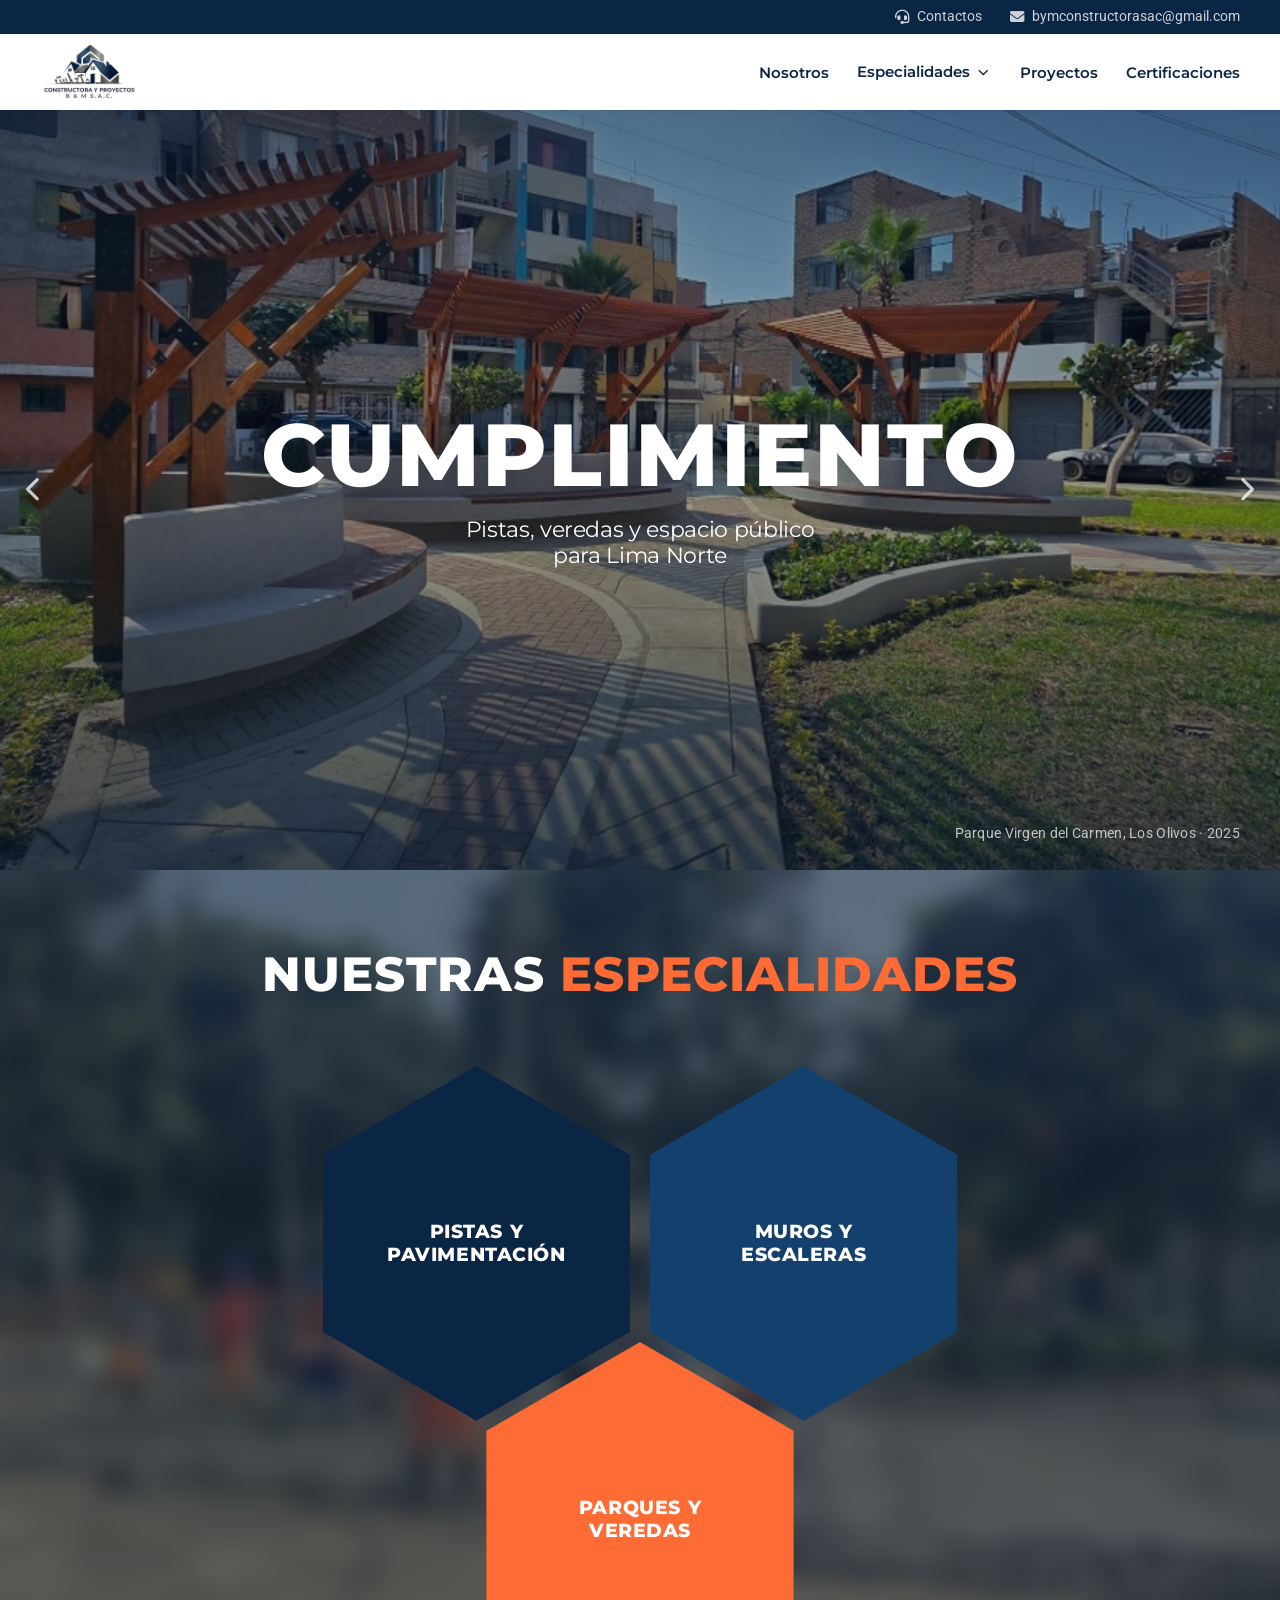
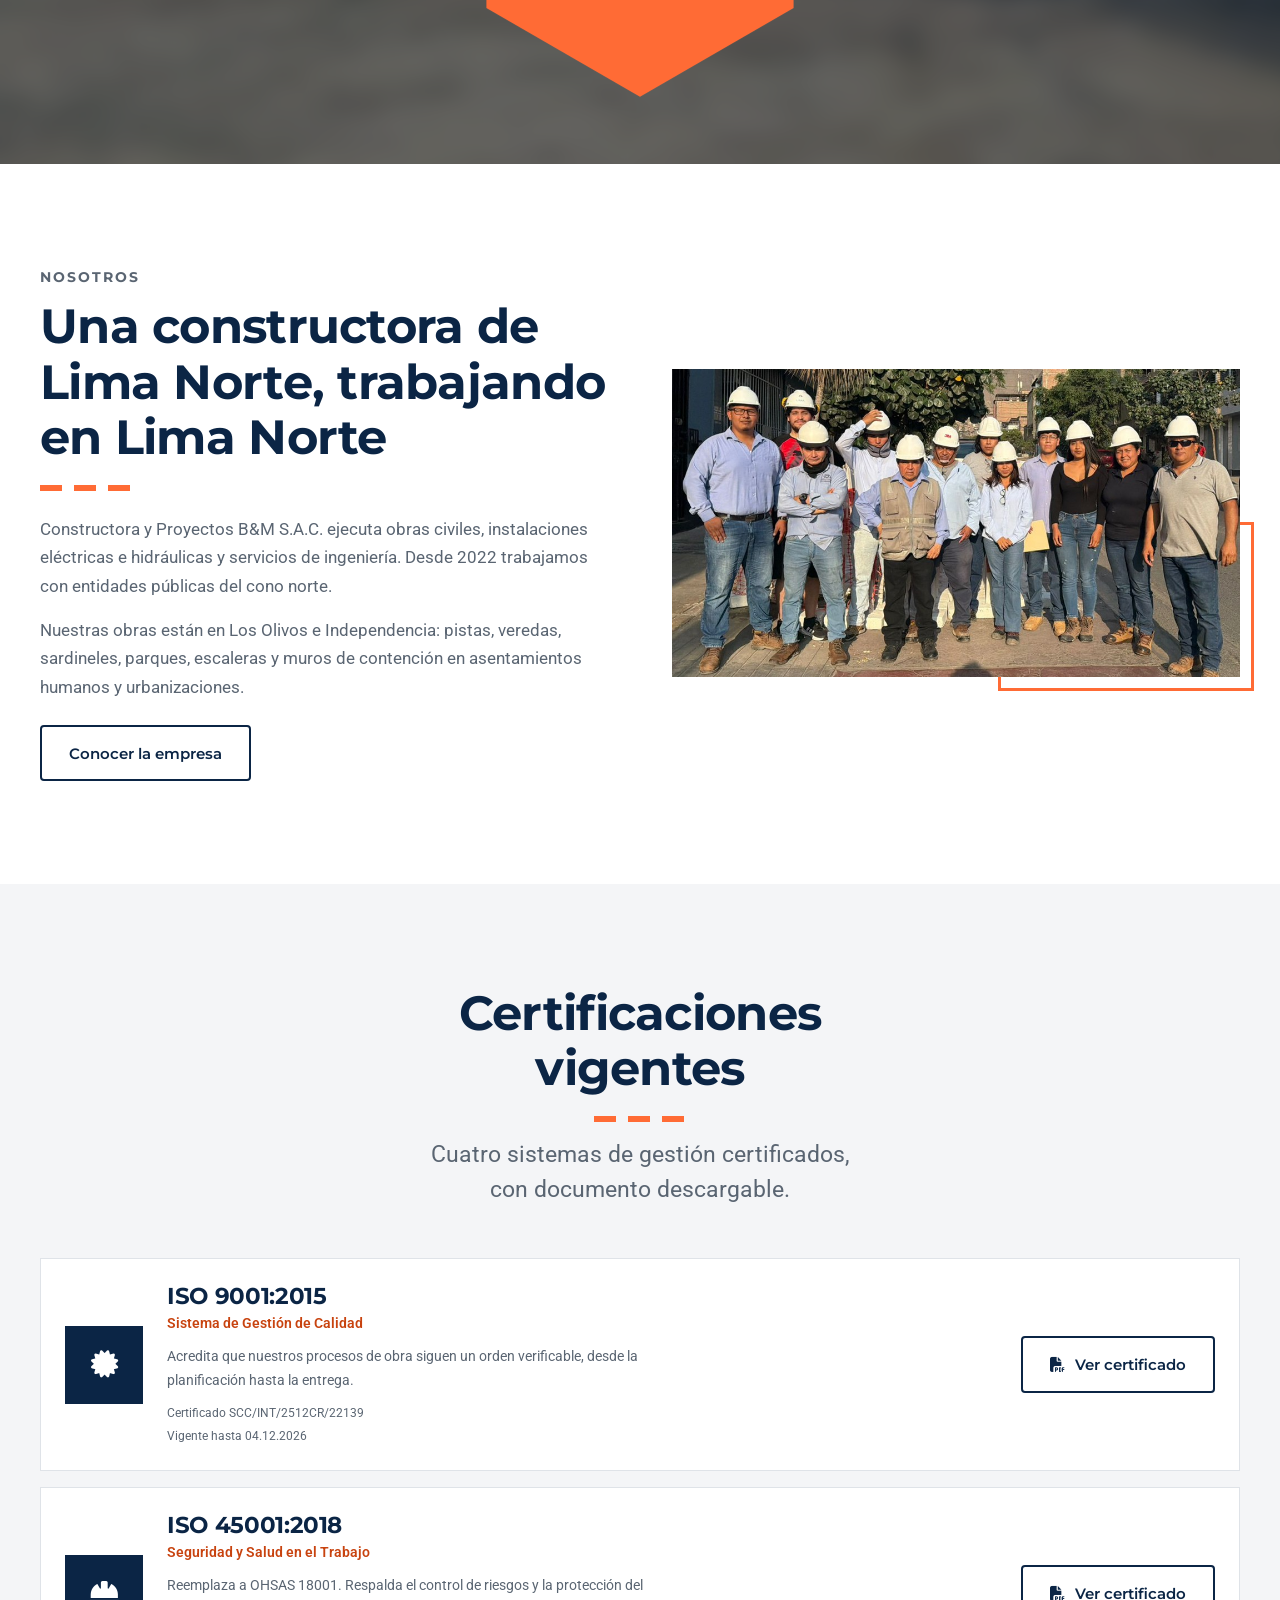
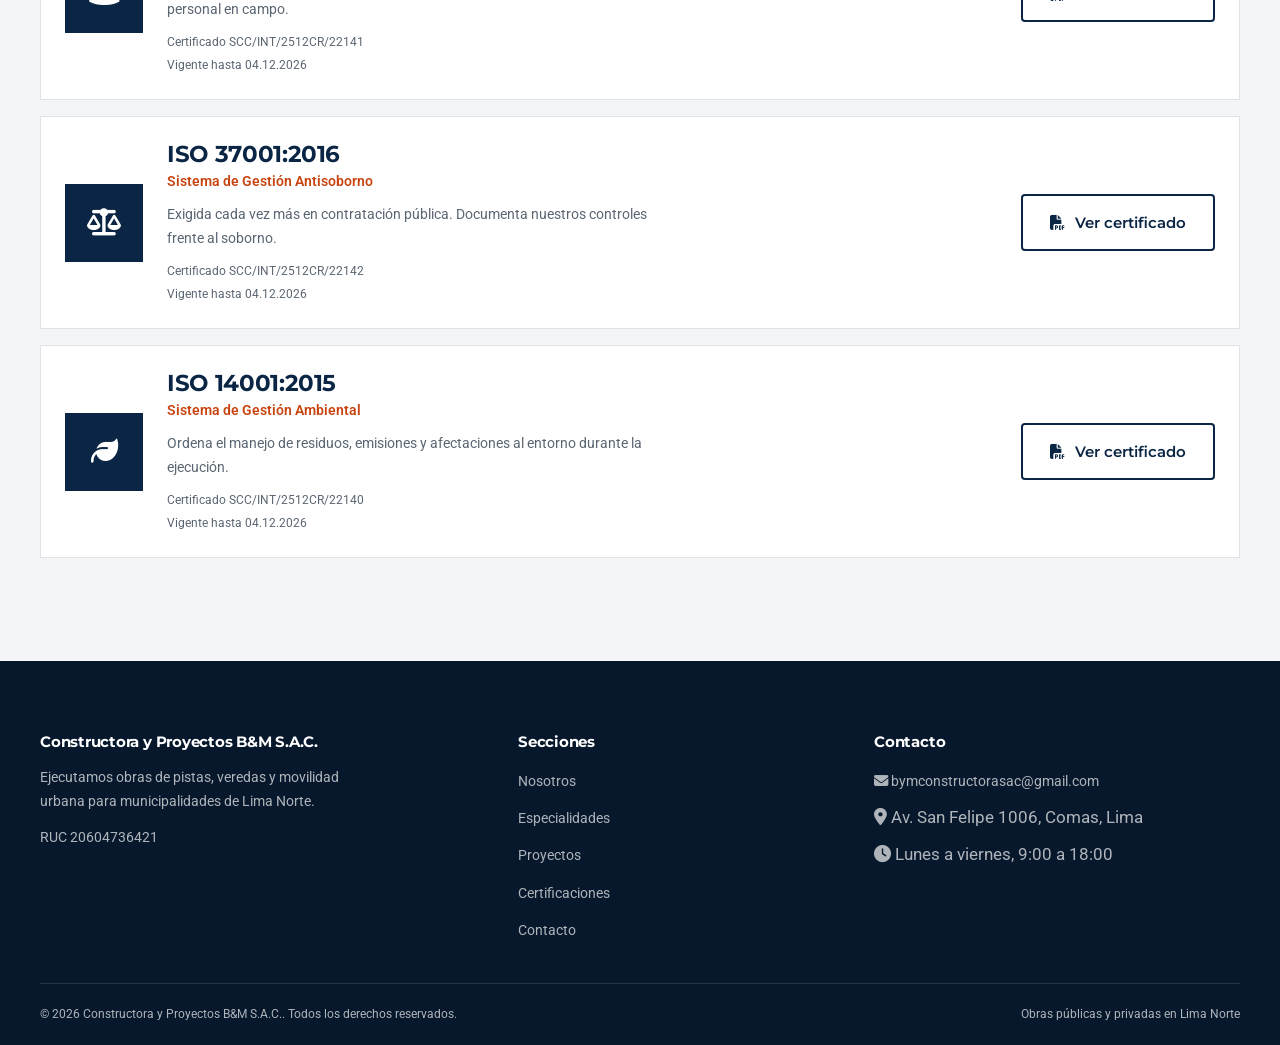
==== index.html @ 241281e0 "feat: sitio web B&M con obras reales y fotos actualizadas Avance de la web para presentacion: proyec" ====
<!DOCTYPE html>
<html lang="es">
<head>
<meta charset="UTF-8">
<meta name="viewport" content="width=device-width, initial-scale=1">
<meta name="description" content="Constructora y Proyectos B&amp;M S.A.C. — pistas, veredas y movilidad urbana para municipalidades de Lima Norte. Certificada ISO 9001, 45001, 37001 y 14001.">
<title>Constructora y Proyectos B&amp;M | Obras viales y urbanas en Lima Norte</title>

<link rel="icon" type="image/png" href="images/logo_Ing._Edwin.png">
<link rel="preconnect" href="https://fonts.googleapis.com">
<link rel="preconnect" href="https://fonts.gstatic.com" crossorigin>
<link href="https://fonts.googleapis.com/css2?family=Montserrat:wght@600;700;800&family=Roboto:wght@400;500;700&display=swap" rel="stylesheet">
<link rel="stylesheet" href="https://cdnjs.cloudflare.com/ajax/libs/font-awesome/6.5.2/css/all.min.css">
<link rel="stylesheet" href="css/styles.css">
</head>
<body>

<a class="skip-link" href="#main">Ir al contenido</a>
<header id="siteHeader"></header>

<main id="main" class="page">

  <!-- 1. PORTADA: la arma js/main.js desde CONFIG.hero -->
  <section class="hero" id="hero" aria-label="Presentación"></section>

  <!-- 2. ESPECIALIDADES: la arma js/main.js desde CONFIG.rubros.
       data-encabezado="h2" porque la página ya tiene su h1 en el hero. -->
  <section class="especialidades" id="especialidades" data-encabezado="h2" aria-label="Especialidades"></section>

  <!-- 3. NOSOTROS: dos franjas seguidas -->
  <section id="nosotros" aria-labelledby="nosotrosTitulo">

    <!-- 3a. Quiénes somos -->
    <div class="block">
      <div class="wrap split">
        <div class="split__text reveal">
          <p class="eyebrow">Nosotros</p>
          <h2 class="block__title" id="nosotrosTitulo">Una constructora de Lima Norte, trabajando en Lima Norte</h2>
          <div class="roadline"></div>
          <p style="margin-top:1.5rem">Constructora y Proyectos B&amp;M S.A.C. ejecuta obras civiles, instalaciones eléctricas e hidráulicas y servicios de ingeniería. Desde 2022 trabajamos con entidades públicas del cono norte.</p>
          <p>Nuestras obras están en Los Olivos e Independencia: pistas, veredas, sardineles, parques, escaleras y muros de contención en asentamientos humanos y urbanizaciones.</p>
          <a class="btn btn--outline" style="margin-top:1.5rem" href="nosotros.html">Conocer la empresa</a>
        </div>

        <div class="split__media reveal">
          <img src="images/equipo_1.jpg" alt="Equipo de Constructora B&amp;M en obra" loading="lazy">
        </div>
      </div>
    </div>

  </section>

  <!-- 4. CERTIFICACIONES -->
  <section class="block block--tint">
    <div class="wrap">
      <div class="block__head block__head--center reveal">
        <h2 class="block__title">Certificaciones vigentes</h2>
        <div class="roadline"></div>
        <p class="block__intro">Cuatro sistemas de gestión certificados, con documento descargable.</p>
      </div>
      <div class="cert-list" id="certList"></div>
    </div>
  </section>

</main>

<footer id="siteFooter"></footer>

<script src="js/config.js"></script>
<script src="js/components.js"></script>
<script src="js/main.js"></script>
<script src="js/proyectos.js"></script>
<script src="js/animations.js"></script>
</body>
</html>
---- css/styles.css ----
/* ============================================================
   CONSTRUCTORA Y PROYECTOS B&M S.A.C.
   Sistema de estilos — escrito para este sitio, sin frameworks.
   Orden: tokens · base · layout · header · hero · componentes ·
          páginas · footer · utilidades · responsive
   ============================================================ */

/* ---------- 1. TOKENS ---------- */
:root {
  /* Marca */
  --navy-900: #07182C;
  --navy:     #0B2545;
  --navy-600: #14406E;
  --navy-300: #6A85A6;

  --orange:      #FF6B35;   /* gráficos, barras, íconos */
  --orange-ink:  #C8430F;   /* texto y botones: contraste AA */
  --orange-soft: #FFF1EA;

  /* Neutros */
  --ink:       #1C2530;
  --ink-soft:  #5A6572;
  --line:      #DFE3E8;
  --concrete:  #F4F5F7;
  --white:     #FFFFFF;

  /* Tipografía */
  --font-display: 'Montserrat', system-ui, sans-serif;
  --font-body:    'Roboto', system-ui, sans-serif;

  --step--1: clamp(0.82rem, 0.79rem + 0.15vw, 0.9rem);
  --step-0:  clamp(1rem, 0.96rem + 0.2vw, 1.075rem);
  --step-1:  clamp(1.2rem, 1.1rem + 0.5vw, 1.45rem);
  --step-2:  clamp(1.5rem, 1.3rem + 1vw, 2rem);
  --step-3:  clamp(1.9rem, 1.5rem + 2vw, 3rem);
  --step-4:  clamp(2.4rem, 1.7rem + 3.4vw, 4.4rem);

  /* Espacio y forma */
  --gutter: clamp(1rem, 4vw, 2.5rem);
  --wrap: 1200px;
  --wrap-narrow: 760px;
  --radius: 4px;

  --shadow-sm: 0 1px 3px rgba(11, 37, 69, 0.08);
  --shadow:    0 6px 20px rgba(11, 37, 69, 0.10);
  --shadow-lg: 0 18px 44px rgba(11, 37, 69, 0.18);

  --ease: cubic-bezier(0.22, 0.61, 0.36, 1);
  --header-h: 110px;
}

/* ---------- 2. BASE ---------- */
*, *::before, *::after { box-sizing: border-box; }

* { margin: 0; padding: 0; }

html {
  scroll-behavior: smooth;
  scroll-padding-top: var(--header-h);
  -webkit-text-size-adjust: 100%;
}

body {
  font-family: var(--font-body);
  font-size: var(--step-0);
  line-height: 1.65;
  color: var(--ink);
  background: var(--white);
  overflow-x: hidden;
}

img { max-width: 100%; display: block; height: auto; }

a { color: var(--navy-600); text-decoration: none; }
a:hover { color: var(--orange-ink); }

ul { list-style: none; }

h1, h2, h3, h4 {
  font-family: var(--font-display);
  line-height: 1.15;
  color: var(--navy);
  font-weight: 700;
  letter-spacing: -0.015em;
}

:focus-visible {
  outline: 3px solid var(--orange);
  outline-offset: 2px;
}

.skip-link {
  position: absolute;
  left: -9999px;
  top: 0;
  background: var(--navy);
  color: var(--white);
  padding: 12px 20px;
  z-index: 999;
}
.skip-link:focus { left: 0; color: var(--white); }

/* ---------- 3. LAYOUT ---------- */
.wrap {
  width: min(100% - var(--gutter) * 2, var(--wrap));
  margin-inline: auto;
}

.block { padding-block: clamp(3.5rem, 8vw, 7rem); }
.block--tint { background: var(--concrete); }
.block--navy { background: var(--navy); color: rgba(255,255,255,0.86); }
.block--navy h2, .block--navy h3 { color: var(--white); }

/* Encabezado de bloque: título + regla de señalización vial */
.block__head { margin-bottom: clamp(2rem, 4vw, 3.25rem); max-width: 46ch; }
.block__head--center { margin-inline: auto; text-align: center; }

.block__title { font-size: var(--step-3); }

.block__intro {
  margin-top: 0.9rem;
  color: var(--ink-soft);
  font-size: var(--step-1);
  line-height: 1.5;
}
.block--navy .block__intro { color: rgba(255,255,255,0.75); }

.eyebrow {
  font-family: var(--font-display);
  font-weight: 700;
  font-size: var(--step--1);
  letter-spacing: 0.14em;
  text-transform: uppercase;
  color: var(--orange-ink);
  margin-bottom: 0.6rem;
}
.block--navy .eyebrow { color: var(--orange); }

/* Motivo propio del sitio: línea discontinua tipo eje de calzada */
.roadline {
  height: 6px;
  width: 92px;
  margin-top: 1.25rem;
  background: repeating-linear-gradient(
    to right,
    var(--orange) 0 22px,
    transparent 22px 34px
  );
}
.block__head--center .roadline { margin-inline: auto; }

/* ---------- 4. HEADER ---------- */
.site-header {
  position: fixed;
  inset: 0 0 auto 0;
  z-index: 100;
  background: var(--white);
  box-shadow: var(--shadow-sm);
  transition: box-shadow 0.3s var(--ease);
}

/* Barra utilitaria: acciones, no navegación */
.utilbar { background: var(--navy); color: rgba(255,255,255,0.8); }

.utilbar__inner {
  display: flex;
  justify-content: flex-end;
  gap: 1.75rem;
  align-items: center;
  height: 34px;
  font-size: var(--step--1);
}
.utilbar a { color: rgba(255,255,255,0.8); display: inline-flex; gap: 0.5rem; align-items: center; }
.utilbar a:hover { color: var(--orange); }

.navbar__inner {
  display: flex;
  align-items: center;
  justify-content: space-between;
  gap: 1.5rem;
  height: 76px;
  transition: height 0.3s var(--ease);
}

.brand { display: flex; align-items: center; }
.brand__img { height: 56px; width: auto; transition: height 0.3s var(--ease); }

.nav__list { display: flex; gap: clamp(1rem, 2.2vw, 2.25rem); align-items: center; }
.nav__item { position: relative; }

.nav__link {
  font-family: var(--font-display);
  font-weight: 600;
  font-size: 0.94rem;
  color: var(--navy);
  padding: 0.5rem 0;
  position: relative;
}
.nav__link::after {
  content: '';
  position: absolute;
  left: 0; right: 0; bottom: -2px;
  height: 3px;
  background: var(--orange);
  transform: scaleX(0);
  transform-origin: left;
  transition: transform 0.25s var(--ease);
}
.nav__link:hover::after,
.nav__link[aria-current="page"]::after { transform: scaleX(1); }
.nav__link[aria-current="page"] { color: var(--orange-ink); }

/* Especialidades: enlace + flecha que abre el desplegable */
.nav__item--sub { display: flex; align-items: center; gap: 0.25rem; }

.nav__subtoggle {
  background: none;
  border: 0;
  cursor: pointer;
  padding: 0.5rem 0.2rem;
  color: var(--navy);
  font-size: 0.68rem;
  line-height: 1;
}
.nav__subtoggle i { transition: transform 0.25s var(--ease); display: block; }
.nav__item--sub.is-open .nav__subtoggle i { transform: rotate(180deg); }
.nav__item--sub.is-open .nav__link { color: var(--orange-ink); }
.nav__item--sub.is-open .nav__link::after { transform: scaleX(1); }

.submenu {
  position: absolute;
  top: calc(100% + 6px);
  left: 0;
  min-width: 260px;
  background: var(--white);
  border-top: 3px solid var(--orange);
  box-shadow: var(--shadow-lg);
  padding: 0.4rem 0;
  opacity: 0;
  transform: translateY(-8px);
  transition: opacity 0.2s var(--ease), transform 0.2s var(--ease);
  z-index: 10;
}
.submenu.is-open { opacity: 1; transform: translateY(0); }

.submenu__link {
  display: block;
  padding: 0.8rem 1.25rem;
  font-family: var(--font-display);
  font-weight: 600;
  font-size: 0.9rem;
  color: var(--navy);
  border-left: 3px solid transparent;
  transition: background 0.2s var(--ease), border-color 0.2s var(--ease), color 0.2s var(--ease);
}
.submenu__link:hover {
  background: var(--concrete);
  border-left-color: var(--orange);
  color: var(--orange-ink);
}
.submenu__link.is-current {
  color: var(--orange-ink);
  border-left-color: var(--orange);
  background: var(--orange-soft);
}

.nav__toggle {
  display: none;
  background: none;
  border: 0;
  width: 44px; height: 44px;
  cursor: pointer;
  position: relative;
}
.nav__toggle span {
  display: block;
  height: 2px;
  width: 26px;
  margin: 5px auto;
  background: var(--navy);
  transition: transform 0.3s var(--ease), opacity 0.2s;
}
.nav__toggle[aria-expanded="true"] span:nth-child(1) { transform: translateY(7px) rotate(45deg); }
.nav__toggle[aria-expanded="true"] span:nth-child(2) { opacity: 0; }
.nav__toggle[aria-expanded="true"] span:nth-child(3) { transform: translateY(-7px) rotate(-45deg); }

/* Estado compacto al bajar */
.site-header.is-stuck { box-shadow: var(--shadow); }
.site-header.is-stuck .navbar__inner { height: 58px; }
.site-header.is-stuck .brand__img { height: 40px; }
.site-header.is-stuck .utilbar { display: none; }

.page { padding-top: var(--header-h); }

/* ---------- 5. HERO (portada) ---------- */
.hero {
  position: relative;
  height: min(88vh, 760px);
  min-height: 460px;
  overflow: hidden;
  background: var(--navy-900);
}

.hero__slide {
  position: absolute;
  inset: 0;
  opacity: 0;
  transition: opacity 1.1s var(--ease);
  background-size: cover;
  background-position: center;
}
.hero__slide.is-active { opacity: 1; }

.hero__slide::after {
  content: '';
  position: absolute;
  inset: 0;
  background: linear-gradient(180deg, rgba(7,24,44,0.55) 0%, rgba(7,24,44,0.30) 45%, rgba(7,24,44,0.75) 100%);
}

.hero__content {
  position: relative;
  z-index: 2;
  height: 100%;
  display: flex;
  flex-direction: column;
  align-items: center;
  justify-content: center;
  text-align: center;
  color: var(--white);
}

.hero__word {
  font-family: var(--font-display);
  font-weight: 800;
  letter-spacing: 0.02em;
  line-height: 1;
  color: var(--white);
  text-shadow: 0 2px 24px rgba(7,24,44,0.45);
  transition: opacity 0.22s var(--ease);
}
.hero__word.is-changing { opacity: 0; }

.hero__title {
  color: var(--white);
  font-weight: 600;
  max-width: 24ch;
  text-shadow: 0 2px 18px rgba(7,24,44,0.45);
}
.hero__title-short { display: none; }

.hero__caption {
  position: absolute;
  z-index: 2;
  right: var(--gutter);
  bottom: 1.5rem;
  font-size: var(--step--1);
  color: rgba(255,255,255,0.72);
  letter-spacing: 0.02em;
  transition: opacity 0.22s var(--ease);
}
.hero__caption.is-changing { opacity: 0; }

.hero__arrow {
  position: absolute;
  z-index: 3;
  top: 50%;
  transform: translateY(-50%);
  width: 52px; height: 52px;
  display: grid; place-items: center;
  background: transparent;
  border: 0;
  color: rgba(255,255,255,0.75);
  font-size: 1.6rem;
  cursor: pointer;
  transition: color 0.2s var(--ease), transform 0.2s var(--ease);
}
.hero__arrow:hover { color: var(--white); }
.hero__arrow--prev { left: 0.5rem; }
.hero__arrow--next { right: 0.5rem; }
.hero__arrow--prev:hover { transform: translateY(-50%) translateX(-3px); }
.hero__arrow--next:hover { transform: translateY(-50%) translateX(3px); }

/* ---------- Variantes de jerarquía (para elegir una) ---------- */

/* v1 — palabra dominante, h1 discreto */
.hero--v1 .hero__word  { font-size: clamp(2.6rem, 8vw, 5.5rem); }
.hero--v1 .hero__title { font-size: clamp(1.05rem, 1.8vw, 1.4rem); font-weight: 400; margin-top: 1.1rem; }

/* v2 — pesos parejos, palabra en naranja */
.hero--v2 .hero__word  { font-size: clamp(2rem, 4.5vw, 3rem); color: var(--orange); }
.hero--v2 .hero__title { font-size: clamp(1.5rem, 3.2vw, 2rem); font-weight: 700; margin-top: 0.9rem; }

/* v3 — h1 arriba como título, palabra debajo como sello */
.hero--v3 .hero__content { flex-direction: column; }
.hero--v3 .hero__title {
  order: 1;
  font-size: clamp(1.9rem, 4.5vw, 3.2rem);
  font-weight: 700;
  max-width: 18ch;
}
.hero--v3 .hero__word {
  order: 2;
  margin-top: 1.5rem;
  font-size: clamp(0.85rem, 1.4vw, 1.05rem);
  letter-spacing: 0.28em;
  color: var(--orange);
  border-top: 2px solid var(--orange);
  padding-top: 0.75rem;
}

/* ---------- 6. BANNER DE PÁGINA INTERIOR ---------- */
.banner {
  position: relative;
  min-height: 300px;
  display: grid;
  place-items: center;
  text-align: center;
  background: var(--navy) center/cover no-repeat;
  overflow: hidden;
}
.banner::after {
  content: '';
  position: absolute;
  inset: 0;
  background: linear-gradient(180deg, rgba(7,24,44,0.78), rgba(7,24,44,0.62));
}
.banner__inner { position: relative; z-index: 2; padding: 4.5rem 1rem 3.5rem; }
.banner__title { color: var(--white); font-size: var(--step-3); }
.banner__sub { color: rgba(255,255,255,0.78); margin-top: 0.6rem; }

.banner__arrow {
  display: block;
  margin: 1.75rem auto 0;
  width: 1px;
  height: 44px;
  background: rgba(255,255,255,0.55);
  position: relative;
  animation: dropArrow 2.4s infinite;
}
.banner__arrow::after {
  content: '';
  position: absolute;
  bottom: 0; left: -4px;
  width: 9px; height: 9px;
  border-right: 1px solid rgba(255,255,255,0.55);
  border-bottom: 1px solid rgba(255,255,255,0.55);
  transform: rotate(45deg);
}
@keyframes dropArrow {
  0%, 100% { transform: translateY(0); opacity: 0.55; }
  50%      { transform: translateY(8px); opacity: 1; }
}

/* Migas de pan */
.crumbs { font-size: var(--step--1); color: var(--ink-soft); padding-block: 1.1rem; border-bottom: 1px solid var(--line); }
.crumbs a { color: var(--ink-soft); }
.crumbs a:hover { color: var(--orange-ink); }

/* ---------- 7. BOTONES ---------- */
.btn {
  display: inline-flex;
  align-items: center;
  gap: 0.6rem;
  font-family: var(--font-display);
  font-weight: 600;
  font-size: 0.95rem;
  padding: 0.85rem 1.7rem;
  border: 2px solid transparent;
  border-radius: var(--radius);
  cursor: pointer;
  transition: background 0.25s var(--ease), color 0.25s var(--ease), border-color 0.25s var(--ease), transform 0.2s var(--ease);
}
.btn:hover { transform: translateY(-2px); }

.btn--primary { background: var(--orange-ink); color: var(--white); }
.btn--primary:hover { background: #a93709; color: var(--white); }

.btn--ghost { background: transparent; color: var(--white); border-color: rgba(255,255,255,0.65); }
.btn--ghost:hover { background: rgba(255,255,255,0.12); color: var(--white); border-color: var(--white); }

.btn--outline { background: transparent; color: var(--navy); border-color: var(--navy); }
.btn--outline:hover { background: var(--navy); color: var(--white); }

/* ---------- 8. INDICADORES ---------- */
.stats {
  background: var(--navy);
  color: var(--white);
  border-bottom: 5px solid var(--orange);
}
.stats__grid {
  display: grid;
  grid-template-columns: repeat(auto-fit, minmax(170px, 1fr));
  gap: 1px;
  background: rgba(255,255,255,0.12);
}
.stat { background: var(--navy); padding: 2.2rem 1.5rem; }
.stat__value {
  font-family: var(--font-display);
  font-weight: 800;
  font-size: clamp(2.2rem, 4vw, 3.2rem);
  line-height: 1;
  color: var(--white);
}
.stat__label {
  margin-top: 0.5rem;
  font-size: var(--step--1);
  color: rgba(255,255,255,0.7);
}

/* ---------- 9. TARJETAS DE SERVICIO ---------- */
.cards {
  display: grid;
  grid-template-columns: repeat(auto-fit, minmax(255px, 1fr));
  gap: 1.5rem;
}

.card-service {
  background: var(--white);
  border: 1px solid var(--line);
  border-top: 4px solid var(--orange);
  padding: 2rem 1.75rem;
  transition: box-shadow 0.3s var(--ease), transform 0.3s var(--ease);
}
.card-service:hover { box-shadow: var(--shadow); transform: translateY(-4px); }
.card-service__icon { font-size: 1.7rem; color: var(--orange-ink); margin-bottom: 1rem; }
.card-service__title { font-size: var(--step-1); }
.card-service__text { margin-top: 0.7rem; color: var(--ink-soft); }
.card-service__list { margin-top: 1.1rem; display: grid; gap: 0.5rem; }
.card-service__list li {
  position: relative;
  padding-left: 1.3rem;
  font-size: var(--step--1);
  color: var(--ink-soft);
}
.card-service__list li::before {
  content: '';
  position: absolute;
  left: 0; top: 0.55em;
  width: 8px; height: 2px;
  background: var(--orange);
}

/* ---------- PORTADA DE ESPECIALIDADES ---------- */
.especialidades {
  --hex-w: clamp(210px, 24vw, 320px);
  --hex-h: calc(var(--hex-w) / 0.866);     /* hexágono regular, punta arriba */
  --hex-gap: 10px;

  position: relative;
  overflow: hidden;
  min-height: min(92vh, 820px);
  display: grid;
  place-items: center;
  padding-block: clamp(3rem, 6vw, 5rem);
  background: var(--navy-900);
}

/* Fondo: foto desenfocada con velo azul */
.especialidades__bg {
  position: absolute;
  inset: 0;
  background-size: cover;
  background-position: center;
  filter: blur(10px);
  transform: scale(1.12);               /* esconde los bordes borrosos */
}
.especialidades::after {
  content: '';
  position: absolute;
  inset: 0;
  background: rgba(7, 24, 44, 0.55);
}

.especialidades__inner {
  position: relative;
  z-index: 2;
  display: flex;
  flex-direction: column;
  align-items: center;
}

.especialidades__title {
  color: var(--white);
  font-size: var(--step-3);
  font-weight: 800;
  text-transform: uppercase;
  letter-spacing: 0.02em;
  text-align: center;
  margin-bottom: clamp(2.5rem, 5vw, 4rem);
}
.especialidades__title span { color: var(--orange); }

/* ---------- Panal ----------
   Cada hexágono se monta medio ancho sobre el anterior, y el del medio
   baja 3/4 de su altura. Así encajan lado con lado, como adoquines.     */
.hexes {
  display: flex;
  align-items: flex-start;
  padding-bottom: calc(var(--hex-h) * 0.75);
}

.hex {
  position: relative;
  display: block;
  width: var(--hex-w);
  height: var(--hex-h);
  perspective: 1200px;
  flex: none;
}
.hex + .hex { margin-left: calc(var(--hex-w) * -0.5 + var(--hex-gap)); }
.hex:nth-child(even) { transform: translateY(calc(var(--hex-h) * 0.75 + var(--hex-gap))); }

.hex__inner {
  position: absolute;
  inset: 0;
  transform-style: preserve-3d;
  transition: transform 0.7s var(--ease);
}

.hex__face {
  position: absolute;
  inset: 0;
  display: grid;
  place-content: center;
  justify-items: center;
  gap: 0.9rem;
  padding: 0 14%;
  text-align: center;
  backface-visibility: hidden;
  -webkit-backface-visibility: hidden;
  clip-path: polygon(50% 0, 100% 25%, 100% 75%, 50% 100%, 0 75%, 0 25%);
}

.hex__name {
  font-family: var(--font-display);
  font-weight: 800;
  font-size: clamp(1.05rem, 1.5vw, 1.25rem);
  line-height: 1.2;
  color: var(--white);
  text-transform: uppercase;
  letter-spacing: 0.03em;
}

/* Anverso: colores de la marca */
.hex--navy   .hex__face--front { background: var(--navy); }
.hex--orange .hex__face--front { background: var(--orange); }
.hex--steel  .hex__face--front { background: var(--navy-600); }

/* Reverso: foto con velo para que el nombre se lea */
.hex__face--back {
  transform: rotateY(180deg);
  background-size: cover;
  background-position: center;
}
.hex__face--back::before {
  content: '';
  position: absolute;
  inset: 0;
  background: linear-gradient(180deg, rgba(7,24,44,0.25), rgba(7,24,44,0.72));
}
.hex__face--back > * { position: relative; }

.hex__go {
  width: 44px; height: 44px;
  display: grid;
  place-items: center;
  border-radius: 50%;
  background: var(--orange);
  color: var(--white);
  font-size: 1rem;
  transition: transform 0.25s var(--ease);
}
.hex:hover .hex__go { transform: translateX(4px); }

/* Giro: solo en equipos con mouse y pantalla ancha */
@media (hover: hover) and (min-width: 821px) {
  .hex:hover .hex__inner,
  .hex:focus-visible .hex__inner { transform: rotateY(180deg); }
}

.hex:focus-visible { outline: none; }
.hex:focus-visible .hex__face { outline: 3px solid var(--orange); outline-offset: -3px; }

/* Táctil o pantalla angosta: se muestra directo el reverso, sin giro */
@media (hover: none), (max-width: 820px) {
  .hex__face--front { display: none; }
  .hex__face--back { transform: none; }
}

/* Celular: columna, sin panal */
@media (max-width: 820px) {
  .especialidades { --hex-w: min(72vw, 300px); min-height: 0; }
  .hexes { flex-direction: column; align-items: center; gap: 1rem; padding-bottom: 0; }
  .hex + .hex { margin-left: 0; }
  .hex:nth-child(even) { transform: none; }
}

/* Movimiento reducido: sin giro animado */
@media (prefers-reduced-motion: reduce) {
  .hex__inner { transition: none; }
}

/* ---------- 10. SOBRE NOSOTROS ---------- */
.split {
  display: grid;
  grid-template-columns: 1fr 1fr;
  gap: clamp(2rem, 5vw, 4.5rem);
  align-items: center;
}
.split__media { position: relative; }
.split__media img { width: 100%; object-fit: cover; }
.split__media::before {
  content: '';
  position: absolute;
  inset: auto -14px -14px auto;
  width: 45%;
  height: 55%;
  border: 3px solid var(--orange);
  z-index: -1;
}
.split__text p + p { margin-top: 1rem; }
.split__text p { color: var(--ink-soft); }

/* ---------- 11. PROYECTOS ---------- */
.projects-layout {
  display: grid;
  grid-template-columns: 250px 1fr;
  gap: clamp(1.5rem, 3vw, 3rem);
  align-items: start;
}

.sidenav { position: sticky; top: calc(var(--header-h) + 1rem); }
.sidenav__title {
  font-family: var(--font-display);
  font-size: var(--step--1);
  color: var(--ink-soft);
  margin-bottom: 0.9rem;
}
.sidenav__btn {
  display: flex;
  align-items: center;
  gap: 0.85rem;
  width: 100%;
  text-align: left;
  background: var(--navy);
  color: rgba(255,255,255,0.85);
  border: 0;
  border-left: 4px solid transparent;
  padding: 1rem 1.1rem;
  font-family: var(--font-display);
  font-weight: 600;
  font-size: 0.9rem;
  cursor: pointer;
  transition: background 0.25s var(--ease), border-color 0.25s var(--ease);
}
.sidenav__btn + .sidenav__btn { border-top: 1px solid rgba(255,255,255,0.08); }
.sidenav__btn:hover { background: var(--navy-600); }
.sidenav__btn.is-active { background: var(--orange); color: var(--white); border-left-color: var(--orange-ink); }
.sidenav__btn i { width: 18px; text-align: center; }
.sidenav__count { margin-left: auto; font-size: 0.78rem; opacity: 0.75; }

.projects-grid {
  display: grid;
  grid-template-columns: repeat(auto-fill, minmax(280px, 1fr));
  gap: 1.5rem;
}

.card-project {
  background: var(--white);
  border: 1px solid var(--line);
  display: flex;
  flex-direction: column;
  overflow: hidden;
  transition: box-shadow 0.3s var(--ease), transform 0.3s var(--ease);
}
.card-project:hover { box-shadow: var(--shadow); transform: translateY(-4px); }

.card-project__media {
  position: relative;
  aspect-ratio: 4 / 3;
  background: var(--navy);
  overflow: hidden;
}
.card-project__media img {
  width: 100%; height: 100%;
  object-fit: cover;
  transition: transform 0.6s var(--ease);
}
.card-project--clickable .card-project__media { cursor: pointer; }
.card-project--clickable:hover .card-project__media img { transform: scale(1.06); }

/* Marcador de obra sin fotografía disponible */
.card-project__placeholder {
  position: absolute;
  inset: 0;
  display: grid;
  place-content: center;
  justify-items: center;
  gap: 0.6rem;
  color: rgba(255,255,255,0.6);
  background:
    repeating-linear-gradient(135deg, rgba(255,255,255,0.05) 0 12px, transparent 12px 24px),
    var(--navy);
  font-size: var(--step--1);
  text-align: center;
  padding: 1rem;
}
.card-project__placeholder i { font-size: 1.6rem; color: var(--orange); }

.card-project__badge {
  position: absolute;
  top: 0; left: 0;
  background: var(--orange);
  color: var(--white);
  font-family: var(--font-display);
  font-weight: 700;
  font-size: 0.72rem;
  letter-spacing: 0.04em;
  padding: 0.4rem 0.8rem;
  z-index: 2;
}
.card-project__badge--ejecucion { background: var(--navy-600); }

.card-project__year {
  position: absolute;
  top: 0; right: 0;
  background: rgba(7,24,44,0.88);
  color: var(--white);
  font-family: var(--font-display);
  font-weight: 700;
  font-size: 0.8rem;
  padding: 0.4rem 0.75rem;
  z-index: 2;
}

.card-project__body { padding: 1.35rem; display: flex; flex-direction: column; flex: 1; }
.card-project__title { font-size: 1.03rem; line-height: 1.3; }
.card-project__meta {
  margin-top: 0.85rem;
  display: grid;
  gap: 0.3rem;
  font-size: var(--step--1);
  color: var(--ink-soft);
}
.card-project__meta dt { font-weight: 500; color: var(--navy); display: inline; }
.card-project__meta dd { display: inline; }
.card-project__meta div { display: flex; gap: 0.4rem; }
.card-project__desc { margin-top: 0.9rem; font-size: var(--step--1); color: var(--ink-soft); }
.card-project__foot {
  margin-top: auto;
  padding-top: 1.1rem;
  display: flex;
  align-items: center;
  justify-content: space-between;
  gap: 0.75rem;
}
.tag {
  display: inline-block;
  background: var(--orange-soft);
  color: var(--orange-ink);
  font-size: 0.72rem;
  font-weight: 600;
  padding: 0.3rem 0.7rem;
}
.card-project__link {
  font-family: var(--font-display);
  font-weight: 600;
  font-size: 0.82rem;
  background: none;
  border: 0;
  color: var(--orange-ink);
  cursor: pointer;
}

.empty-state {
  grid-column: 1 / -1;
  border: 1px dashed var(--line);
  padding: 3rem 1.5rem;
  text-align: center;
  color: var(--ink-soft);
}

/* ---------- 12. MAPA DE COBERTURA ---------- */
.coverage { display: grid; grid-template-columns: 1.05fr 0.95fr; gap: clamp(2rem, 5vw, 4rem); align-items: center; }

.map { width: 100%; height: auto; }
.map__zone {
  fill: rgba(255,255,255,0.08);
  stroke: rgba(255,255,255,0.35);
  stroke-width: 1.5;
  transition: fill 0.25s var(--ease), stroke 0.25s var(--ease);
}
.map__zone--sede { fill: rgba(255,255,255,0.16); }
.map__zone--activo { fill: var(--orange); stroke: var(--orange); }
.map__group { cursor: pointer; }
.map__group:hover .map__zone { fill: rgba(255,107,53,0.65); stroke: var(--orange); }
.map__group:focus-visible .map__zone { fill: rgba(255,107,53,0.65); }
.map__label {
  font-family: var(--font-display);
  font-size: 11px;
  font-weight: 600;
  fill: var(--white);
  pointer-events: none;
}
.map__count { font-family: var(--font-display); font-size: 20px; font-weight: 800; fill: var(--white); pointer-events: none; }
.map__legend { display: flex; flex-wrap: wrap; gap: 1.25rem; margin-top: 1.5rem; font-size: var(--step--1); }
.map__legend span { display: inline-flex; align-items: center; gap: 0.5rem; }
.map__key { width: 14px; height: 14px; display: inline-block; }
.map__key--activo { background: var(--orange); }
.map__key--sede { background: rgba(255,255,255,0.25); }
.map__key--cobertura { background: rgba(255,255,255,0.08); border: 1px solid rgba(255,255,255,0.35); }

.coverage__detail {
  border-left: 3px solid var(--orange);
  padding-left: 1.5rem;
  min-height: 140px;
}
.coverage__district { font-size: var(--step-2); color: var(--white); }
.coverage__list { margin-top: 1rem; display: grid; gap: 0.6rem; }
.coverage__list li { display: flex; gap: 0.7rem; font-size: var(--step--1); color: rgba(255,255,255,0.78); }
.coverage__list i { color: var(--orange); margin-top: 0.35em; }

/* ---------- NOSOTROS: DESCRIPCIÓN + MOSAICO ---------- */
.about {
  display: grid;
  grid-template-columns: 1fr 1.05fr;
  gap: clamp(2rem, 5vw, 4.5rem);
  align-items: center;
}

.about__title {
  font-size: var(--step-3);
  font-weight: 800;
  text-transform: uppercase;
  color: var(--ink-soft);
  line-height: 1.05;
  margin-bottom: 1.5rem;
}
.about__title span { display: block; color: var(--orange); }

.about__text p { color: var(--ink-soft); }
.about__text p + p { margin-top: 1rem; }

/* Mosaico: cuatro hexágonos en panal (dos arriba, dos abajo desplazados) */
.mosaic {
  --tile-w: clamp(130px, 14vw, 200px);
  --tile-h: calc(var(--tile-w) / 0.866);
  --tile-gap: 8px;

  position: relative;
  width: calc(var(--tile-w) * 2.5 + var(--tile-gap) * 2);
  height: calc(var(--tile-h) * 1.75 + var(--tile-gap));
  margin-inline: auto;
}

.mosaic__tile {
  position: absolute;
  width: var(--tile-w);
  height: var(--tile-h);
  background-size: cover;
  background-position: center;
  clip-path: polygon(50% 0, 100% 25%, 100% 75%, 50% 100%, 0 75%, 0 25%);
  transition: transform 0.4s var(--ease), filter 0.4s var(--ease);
}
.mosaic__tile:nth-child(1) { left: 0; top: 0; }
.mosaic__tile:nth-child(2) { left: calc(var(--tile-w) + var(--tile-gap)); top: 0; }
.mosaic__tile:nth-child(3) { left: calc(var(--tile-w) * 0.5 + var(--tile-gap) * 0.5); top: calc(var(--tile-h) * 0.75 + var(--tile-gap)); }
.mosaic__tile:nth-child(4) { left: calc(var(--tile-w) * 1.5 + var(--tile-gap) * 1.5); top: calc(var(--tile-h) * 0.75 + var(--tile-gap)); }

@media (hover: hover) {
  .mosaic__tile:hover { transform: scale(1.04); filter: brightness(1.08); }
}

/* Sellos de certificación */
.seals { margin-top: 2rem; }
.seals__title {
  font-family: var(--font-display);
  font-weight: 700;
  font-size: 0.9rem;
  text-transform: uppercase;
  letter-spacing: 0.08em;
  color: var(--orange-ink);
  margin-bottom: 0.9rem;
}
.seals__title i { margin-right: 0.4rem; }
.seals__row { display: flex; flex-wrap: wrap; gap: 0.75rem; }

.seal {
  width: 64px; height: 76px;
  display: grid;
  place-items: center;
  transition: transform 0.2s var(--ease);
}
.seal:hover { transform: translateY(-3px); }
.seal img { max-width: 100%; max-height: 100%; object-fit: contain; }

.seal__fallback {
  width: 100%; height: 100%;
  display: grid;
  place-content: center;
  text-align: center;
  background: var(--navy);
  color: var(--white);
  font-family: var(--font-display);
  font-size: 0.95rem;
  font-weight: 800;
  line-height: 1.1;
  border-bottom: 4px solid var(--orange);
}
.seal__fallback b { display: block; font-size: 0.62rem; letter-spacing: 0.12em; opacity: 0.8; }

/* ---------- NOSOTROS: MISIÓN/VISIÓN + DÓNDE TRABAJAMOS ---------- */
.duo { display: grid; grid-template-columns: 1fr 1fr; }

.duo__half { padding: clamp(3rem, 7vw, 6rem) clamp(1.5rem, 5vw, 5rem); }
.duo__half--navy { background: var(--navy); color: rgba(255,255,255,0.85); }
.duo__half--light { background: var(--white); }

.duo__inner { max-width: 520px; margin-inline: auto; }

.purpose + .purpose { margin-top: clamp(2.5rem, 5vw, 3.75rem); }
.purpose__icon { font-size: 2rem; color: var(--orange); }
.purpose__title {
  margin-top: 0.75rem;
  color: var(--white);
  font-size: var(--step-2);
  font-weight: 800;
  text-transform: uppercase;
}
.purpose__text {
  margin-top: 1rem;
  padding-left: 1.25rem;
  border-left: 3px solid var(--orange);
}

.where__title {
  font-size: var(--step-2);
  font-weight: 800;
  text-transform: uppercase;
  color: var(--ink-soft);
  line-height: 1.05;
}
.where__title i { color: var(--orange); margin-right: 0.5rem; }
.where__title span { display: block; color: var(--orange); }
.where__intro { margin-top: 0.75rem; color: var(--ink-soft); font-size: var(--step--1); }

/* ---------- MAPA EN VERSIÓN CLARA ---------- */
.map-wrap { position: relative; margin-top: 1.5rem; }

.map--claro .map__zone              { fill: #EEF1F4; stroke: #C5CDD6; }
.map--claro .map__zone--sede        { fill: #DDE3EA; }
.map--claro .map__zone--activo      { fill: var(--orange); stroke: var(--orange); }
.map--claro .map__group:hover .map__zone,
.map--claro .map__group.is-selected .map__zone { fill: rgba(255,107,53,0.7); stroke: var(--orange-ink); }
.map--claro .map__label             { fill: var(--navy); }
.map--claro .map__zone--activo + text,
.map--claro .map__zone--activo ~ .map__label { fill: var(--white); }
.map--claro .map__count             { fill: var(--white); }

.map-wrap--claro .map__legend       { color: var(--ink-soft); }
.map-wrap--claro .map__key--sede      { background: #DDE3EA; }
.map-wrap--claro .map__key--cobertura { background: #EEF1F4; border: 1px solid #C5CDD6; }

/* Ventanita flotante */
.map-tip {
  position: absolute;
  z-index: 5;
  width: 230px;
  transform: translate(-50%, calc(-100% - 14px));
  background: var(--white);
  border-top: 3px solid var(--orange);
  box-shadow: var(--shadow-lg);
  padding: 1rem 1.1rem 1.1rem;
  font-size: var(--step--1);
  color: var(--ink-soft);
  animation: tipIn 0.2s var(--ease);
}
.map-tip::after {
  content: '';
  position: absolute;
  left: 50%; bottom: -8px;
  width: 14px; height: 14px;
  background: var(--white);
  transform: translateX(-50%) rotate(45deg);
  box-shadow: 3px 3px 6px rgba(11,37,69,0.08);
}
@keyframes tipIn {
  from { opacity: 0; transform: translate(-50%, calc(-100% - 6px)); }
  to   { opacity: 1; transform: translate(-50%, calc(-100% - 14px)); }
}

.map-tip__close {
  position: absolute;
  top: 0.35rem; right: 0.5rem;
  background: none;
  border: 0;
  font-size: 1.2rem;
  line-height: 1;
  color: var(--ink-soft);
  cursor: pointer;
}
.map-tip__name { font-family: var(--font-display); font-weight: 800; color: var(--navy); font-size: 1rem; padding-right: 1rem; }
.map-tip__count { color: var(--orange-ink); font-weight: 600; margin-top: 0.15rem; }
.map-tip__list { margin-top: 0.6rem; display: grid; gap: 0.3rem; }
.map-tip__list li { padding-left: 0.9rem; position: relative; line-height: 1.35; }
.map-tip__list li::before {
  content: '';
  position: absolute;
  left: 0; top: 0.5em;
  width: 5px; height: 5px;
  background: var(--orange);
}
.map-tip__more { color: var(--navy-300); }
.map-tip__more::before { display: none; }
.map-tip__link {
  display: inline-flex;
  align-items: center;
  gap: 0.4rem;
  margin-top: 0.8rem;
  font-family: var(--font-display);
  font-weight: 700;
  color: var(--orange-ink);
}
.map-tip__empty { margin-top: 0.5rem; }

@media (prefers-reduced-motion: reduce) { .map-tip { animation: none; } }

/* ---------- Responsive de Nosotros ---------- */
@media (max-width: 1024px) {
  .about { grid-template-columns: 1fr; }
  .mosaic { margin-top: 1rem; }
  .duo { grid-template-columns: 1fr; }
}

@media (max-width: 560px) {
  .mosaic { --tile-w: 38vw; --tile-gap: 6px; }
  .map-tip { width: 200px; }
}

/* ---------- 13. CERTIFICACIONES ---------- */
.cert-list { display: grid; gap: 1rem; }
.cert {
  display: grid;
  grid-template-columns: 78px 1fr auto;
  gap: 1.5rem;
  align-items: center;
  background: var(--white);
  border: 1px solid var(--line);
  padding: 1.5rem;
  transition: border-color 0.25s var(--ease), box-shadow 0.25s var(--ease);
}
.cert:hover { border-color: var(--orange); box-shadow: var(--shadow-sm); }
.cert__seal {
  width: 78px; height: 78px;
  display: grid;
  place-items: center;
  background: var(--navy);
  color: var(--white);
  font-size: 1.7rem;
}
.cert__title { font-size: var(--step-1); }
.cert__name { color: var(--orange-ink); font-weight: 600; font-size: var(--step--1); margin-top: 0.15rem; }
.cert__text { margin-top: 0.6rem; color: var(--ink-soft); font-size: var(--step--1); max-width: 62ch; }
.cert__data { margin-top: 0.6rem; font-size: 0.78rem; color: var(--ink-soft); display: grid; gap: 0.15rem; }

/* ---------- 14. NOVEDADES ---------- */
.news { display: grid; grid-template-columns: repeat(auto-fit, minmax(290px, 1fr)); gap: 1.75rem; }
.news-item { border: 1px solid var(--line); background: var(--white); display: flex; flex-direction: column; }
.news-item__media { position: relative; aspect-ratio: 16 / 10; overflow: hidden; background: var(--navy); }
.news-item__media img { width: 100%; height: 100%; object-fit: cover; }
.news-item__date {
  position: absolute;
  top: 0; right: 0;
  background: var(--orange);
  color: var(--white);
  font-family: var(--font-display);
  font-weight: 700;
  text-align: center;
  line-height: 1.1;
  padding: 0.55rem 0.7rem;
  font-size: 0.78rem;
}
.news-item__date b { display: block; font-size: 1.15rem; }
.news-item__body { padding: 1.4rem; }
.news-item__title { font-size: var(--step-1); }
.news-item__text { margin-top: 0.7rem; color: var(--ink-soft); font-size: var(--step--1); }

/* ---------- 15. CONTACTO ---------- */
.contact-grid { display: grid; grid-template-columns: 1.1fr 0.9fr; gap: clamp(2rem, 5vw, 4rem); align-items: start; }

.field { display: grid; gap: 0.4rem; margin-bottom: 1.1rem; }
.field label { font-family: var(--font-display); font-weight: 600; font-size: 0.85rem; color: var(--navy); }
.field input,
.field select,
.field textarea {
  font-family: var(--font-body);
  font-size: 1rem;
  padding: 0.85rem 1rem;
  border: 1px solid var(--line);
  background: var(--white);
  color: var(--ink);
  border-radius: var(--radius);
  transition: border-color 0.2s var(--ease), box-shadow 0.2s var(--ease);
  width: 100%;
}
.field input:focus,
.field select:focus,
.field textarea:focus {
  border-color: var(--navy-600);
  box-shadow: 0 0 0 3px rgba(20,64,110,0.12);
  outline: none;
}
.field textarea { resize: vertical; min-height: 130px; }
.field__hint { font-size: 0.78rem; color: var(--ink-soft); }

.contact-data { display: grid; gap: 1.25rem; }
.contact-data__item { display: flex; gap: 1rem; align-items: flex-start; }
.contact-data__icon {
  width: 42px; height: 42px;
  flex: none;
  display: grid; place-items: center;
  background: var(--orange-soft);
  color: var(--orange-ink);
}
.contact-data__label { font-family: var(--font-display); font-weight: 600; color: var(--navy); font-size: 0.9rem; }
.contact-data__value { color: var(--ink-soft); font-size: var(--step--1); }

.map-embed { margin-top: 1.75rem; border: 1px solid var(--line); }
.map-embed iframe { display: block; width: 100%; height: 300px; border: 0; }

.toast {
  position: fixed;
  right: 1.25rem; bottom: 6.5rem;
  z-index: 400;
  max-width: 330px;
  padding: 1rem 1.25rem;
  color: var(--white);
  font-size: 0.92rem;
  box-shadow: var(--shadow-lg);
  transform: translateY(14px);
  opacity: 0;
  transition: opacity 0.25s var(--ease), transform 0.25s var(--ease);
}
.toast.is-open { opacity: 1; transform: translateY(0); }
.toast--ok { background: #1E7A46; }
.toast--error { background: #A6271C; }

/* ---------- 16. FOOTER ---------- */
.site-footer { background: var(--navy-900); color: rgba(255,255,255,0.68); padding-block: clamp(2.75rem, 6vw, 4.5rem) 0; }
.site-footer h3 { color: var(--white); font-size: 0.95rem; margin-bottom: 1rem; }
.footer__grid { display: grid; grid-template-columns: 1.4fr 1fr 1.2fr; gap: clamp(1.75rem, 4vw, 3.5rem); }
.footer__grid a { color: rgba(255,255,255,0.68); font-size: var(--step--1); }
.footer__grid a:hover { color: var(--orange); }
.footer__links { display: grid; gap: 0.55rem; }
.footer__text { font-size: var(--step--1); max-width: 40ch; }
.footer__social { display: flex; gap: 0.6rem; margin-top: 1.25rem; }
.footer__social a {
  width: 38px; height: 38px;
  display: grid; place-items: center;
  border: 1px solid rgba(255,255,255,0.22);
  color: rgba(255,255,255,0.8);
}
.footer__social a:hover { background: var(--orange); border-color: var(--orange); color: var(--white); }
.footer__bottom {
  margin-top: 2.5rem;
  padding-block: 1.25rem;
  border-top: 1px solid rgba(255,255,255,0.12);
  display: flex;
  flex-wrap: wrap;
  gap: 0.75rem;
  justify-content: space-between;
  font-size: 0.78rem;
}

/* ---------- 17. FLOTANTES ---------- */
.to-top {
  position: fixed;
  right: 1.25rem;
  bottom: 1.5rem;
  z-index: 90;
  width: 48px; height: 48px;
  display: grid; place-items: center;
  border: 0;
  cursor: pointer;
  box-shadow: var(--shadow);
  transition: transform 0.25s var(--ease), opacity 0.25s var(--ease), background 0.25s var(--ease);
  background: var(--navy);
  color: var(--white);
  opacity: 0;
  pointer-events: none;
}
.to-top.is-visible { opacity: 1; pointer-events: auto; }
.to-top:hover { background: var(--orange-ink); }

/* ---------- 18. VISOR DE GALERÍA ---------- */
.viewer {
  position: fixed;
  inset: 0;
  z-index: 500;
  display: none;
  place-items: center;
  background: rgba(7,24,44,0.94);
  padding: 1.5rem;
}
.viewer.is-open { display: grid; }
.viewer__figure { max-width: min(1100px, 92vw); text-align: center; }
.viewer__img { max-height: 76vh; width: auto; margin-inline: auto; object-fit: contain; }
.viewer__caption { color: var(--white); font-family: var(--font-display); font-weight: 600; margin-top: 1rem; }
.viewer__counter { color: rgba(255,255,255,0.6); font-size: var(--step--1); margin-top: 0.3rem; }
.viewer__btn {
  position: absolute;
  background: rgba(255,255,255,0.12);
  border: 0;
  color: var(--white);
  width: 48px; height: 48px;
  font-size: 1.4rem;
  cursor: pointer;
  transition: background 0.2s;
}
.viewer__btn:hover { background: var(--orange); }
.viewer__btn--prev { left: 1rem; top: 50%; transform: translateY(-50%); }
.viewer__btn--next { right: 1rem; top: 50%; transform: translateY(-50%); }
.viewer__btn--close { top: 1rem; right: 1rem; }

/* ---------- 19. ANIMACIÓN DE ENTRADA ---------- */
.reveal {
  opacity: 0;
  transform: translateY(24px);
  transition: opacity 0.7s var(--ease), transform 0.7s var(--ease);
  will-change: opacity, transform;
}
.reveal.is-in { opacity: 1; transform: none; }

/* ---------- 20. RESPONSIVE ---------- */
@media (max-width: 1024px) {
  .coverage { grid-template-columns: 1fr; }
  .contact-grid { grid-template-columns: 1fr; }
  .footer__grid { grid-template-columns: 1fr 1fr; }
  .projects-layout { grid-template-columns: 1fr; }
  .sidenav { position: static; }
  .sidenav__list { display: grid; grid-template-columns: repeat(auto-fit, minmax(190px, 1fr)); }
  .sidenav__btn + .sidenav__btn { border-top: 0; }
}

@media (max-width: 820px) {
  :root { --header-h: 58px; }

  .utilbar { display: none; }
  .navbar__inner { height: 58px; }
  .nav__toggle { display: block; }

  .nav__list {
    position: fixed;
    inset: 58px 0 auto 0;
    background: var(--white);
    flex-direction: column;
    align-items: stretch;
    gap: 0;
    padding: 0.5rem 0 1rem;
    box-shadow: var(--shadow);
    transform: translateY(-120%);
    transition: transform 0.35s var(--ease);
    max-height: calc(100vh - 58px);
    overflow-y: auto;
  }
  .nav__list.is-open { transform: translateY(0); }
  .nav__link { display: block; padding: 0.95rem var(--gutter); border-bottom: 1px solid var(--line); }
  .nav__link::after { display: none; }
  .nav__link[aria-current="page"] { border-left: 4px solid var(--orange); }

  /* Especialidades como sublista dentro del acordeón */
  .nav__item--sub { justify-content: space-between; border-bottom: 1px solid var(--line); flex-wrap: wrap; }
  .nav__item--sub .nav__link { border-bottom: 0; flex: 1; }
  .nav__subtoggle { padding: 0.95rem var(--gutter); font-size: 0.85rem; }

  .submenu {
    position: static;
    width: 100%;
    order: 3;
    min-width: 0;
    border-top: 0;
    box-shadow: none;
    background: var(--concrete);
    opacity: 1;
    transform: none;
    padding: 0;
  }
  .submenu__link { padding: 0.85rem calc(var(--gutter) + 0.75rem); }

  .site-header.is-stuck .navbar__inner { height: 58px; }
  .site-header.is-stuck .brand__img { height: 42px; }

  .split { grid-template-columns: 1fr; }
  .split__media::before { display: none; }
  .hero { height: auto; min-height: 0; padding-block: 7rem 5rem; }
  .hero__content { max-width: none; }

  /* Título corto de una sola línea en celular */
  .hero__title-full { display: none; }
  .hero__title-short { display: inline; }

  .hero__arrow { width: 40px; height: 40px; font-size: 1.15rem; }
  .hero__caption { position: static; margin-top: 2rem; text-align: center; }
  .cert { grid-template-columns: 56px 1fr; }
  .cert__seal { width: 56px; height: 56px; font-size: 1.3rem; }
  .cert .btn { grid-column: 1 / -1; justify-content: center; }
}

@media (max-width: 560px) {
  .footer__grid { grid-template-columns: 1fr; }
  .projects-grid { grid-template-columns: 1fr; }
}

/* ---------- 21. MOVIMIENTO REDUCIDO ---------- */
@media (prefers-reduced-motion: reduce) {
  *, *::before, *::after {
    animation-duration: 0.001ms !important;
    animation-iteration-count: 1 !important;
    transition-duration: 0.001ms !important;
    scroll-behavior: auto !important;
  }
  .reveal { opacity: 1; transform: none; }
}

/* ---------- 22. IMPRESIÓN ---------- */
@media print {
  .site-header, .to-top, .hero__arrow, .sidenav { display: none !important; }
  .page { padding-top: 0; }
  body { color: #000; }
}
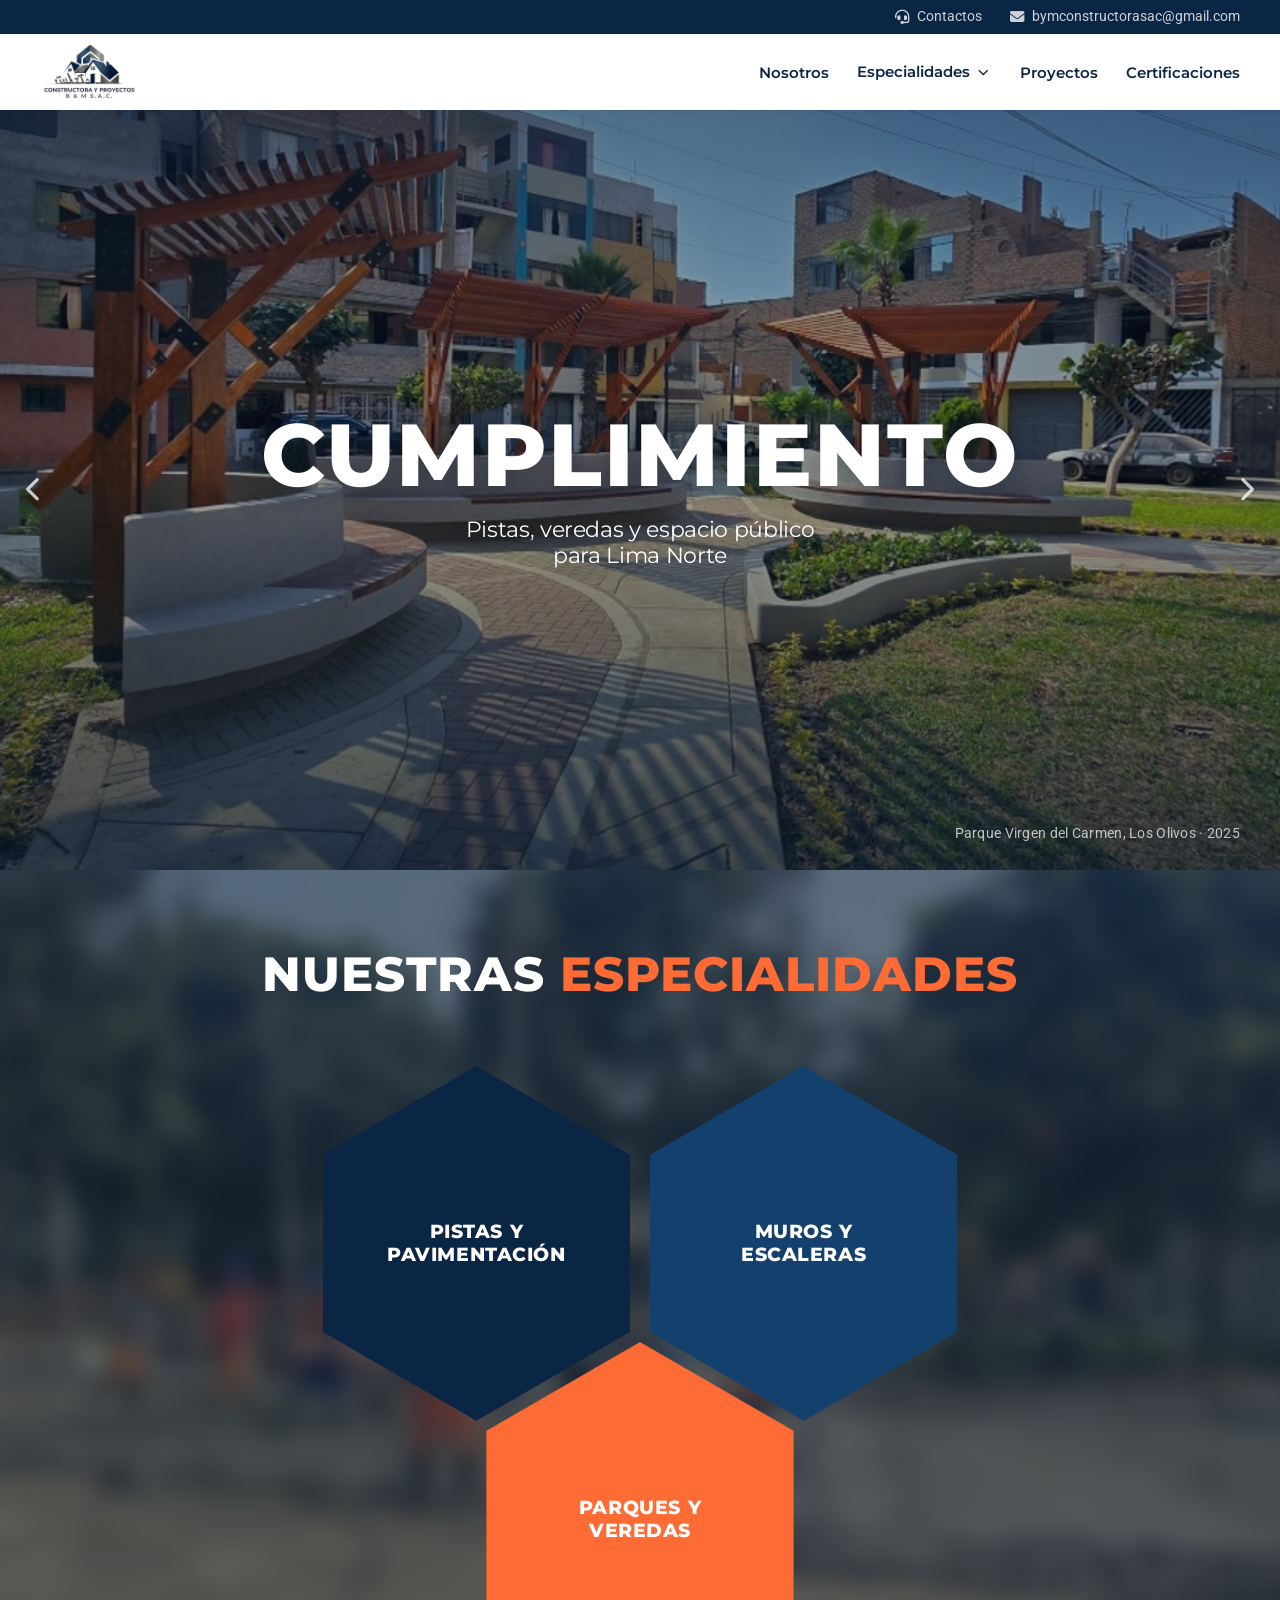
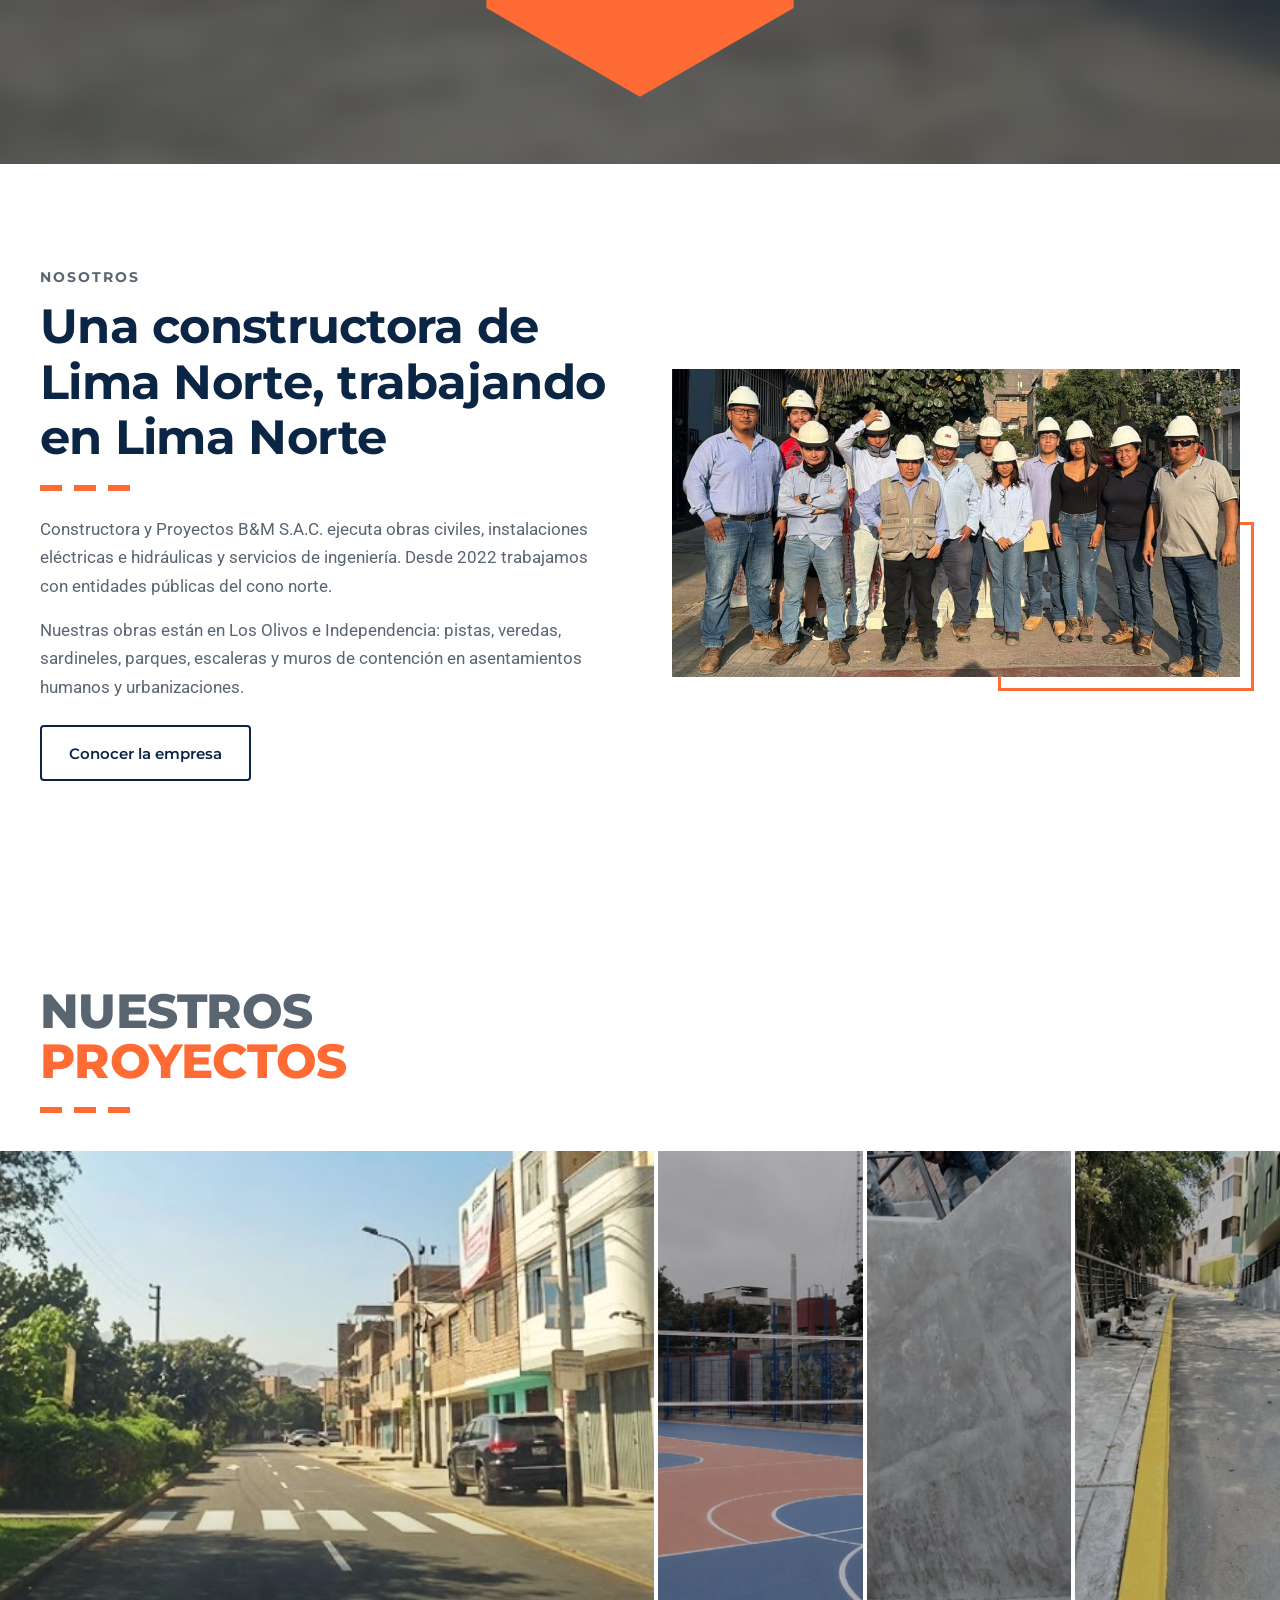
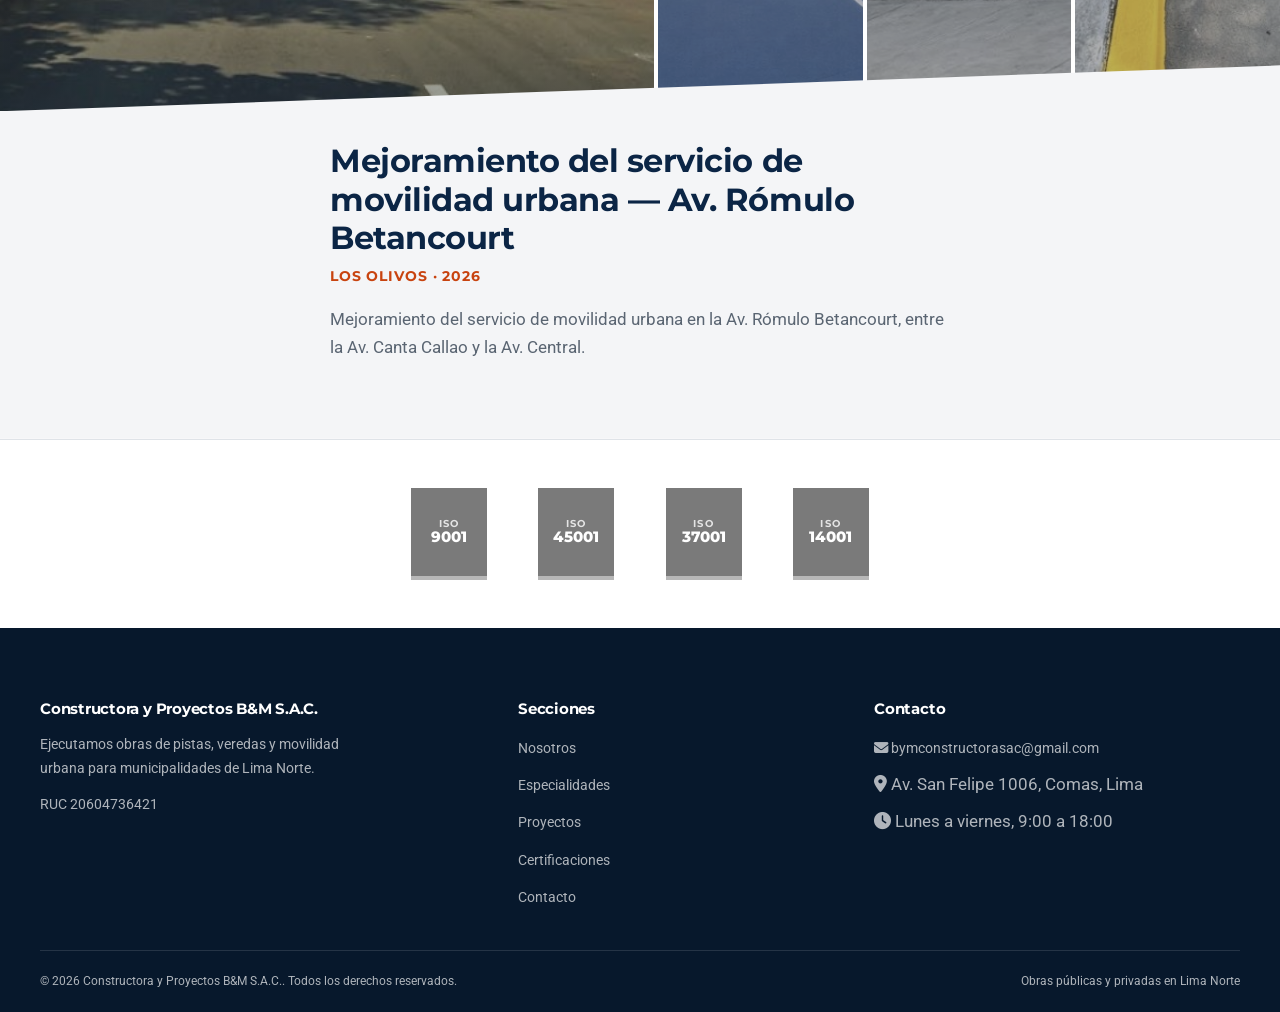
==== commit 807207a8: "feat: tira de proyectos y franja ISO en portada; certificaciones con lista y detalle - Portada: secc" ====
--- a/index.html
+++ b/index.html
@@ -50,16 +50,12 @@
 
   </section>
 
-  <!-- 4. CERTIFICACIONES -->
-  <section class="block block--tint">
-    <div class="wrap">
-      <div class="block__head block__head--center reveal">
-        <h2 class="block__title">Certificaciones vigentes</h2>
-        <div class="roadline"></div>
-        <p class="block__intro">Cuatro sistemas de gestión certificados, con documento descargable.</p>
-      </div>
-      <div class="cert-list" id="certList"></div>
-    </div>
+  <!-- 4. PROYECTOS: la arma js/main.js desde CONFIG.destacadas -->
+  <section class="strip" id="obrasDestacadas" aria-label="Nuestros proyectos"></section>
+
+  <!-- 5. CERTIFICACIONES: solo los sellos -->
+  <section class="isoband">
+    <div class="wrap isoband__row reveal" id="isoBand"></div>
   </section>
 
 </main>
--- a/css/styles.css
+++ b/css/styles.css
@@ -1139,30 +1139,6 @@
 }
 
 /* ---------- 13. CERTIFICACIONES ---------- */
-.cert-list { display: grid; gap: 1rem; }
-.cert {
-  display: grid;
-  grid-template-columns: 78px 1fr auto;
-  gap: 1.5rem;
-  align-items: center;
-  background: var(--white);
-  border: 1px solid var(--line);
-  padding: 1.5rem;
-  transition: border-color 0.25s var(--ease), box-shadow 0.25s var(--ease);
-}
-.cert:hover { border-color: var(--orange); box-shadow: var(--shadow-sm); }
-.cert__seal {
-  width: 78px; height: 78px;
-  display: grid;
-  place-items: center;
-  background: var(--navy);
-  color: var(--white);
-  font-size: 1.7rem;
-}
-.cert__title { font-size: var(--step-1); }
-.cert__name { color: var(--orange-ink); font-weight: 600; font-size: var(--step--1); margin-top: 0.15rem; }
-.cert__text { margin-top: 0.6rem; color: var(--ink-soft); font-size: var(--step--1); max-width: 62ch; }
-.cert__data { margin-top: 0.6rem; font-size: 0.78rem; color: var(--ink-soft); display: grid; gap: 0.15rem; }
 
 /* ---------- 14. NOVEDADES ---------- */
 .news { display: grid; grid-template-columns: repeat(auto-fit, minmax(290px, 1fr)); gap: 1.75rem; }
@@ -1402,9 +1378,6 @@
 
   .hero__arrow { width: 40px; height: 40px; font-size: 1.15rem; }
   .hero__caption { position: static; margin-top: 2rem; text-align: center; }
-  .cert { grid-template-columns: 56px 1fr; }
-  .cert__seal { width: 56px; height: 56px; font-size: 1.3rem; }
-  .cert .btn { grid-column: 1 / -1; justify-content: center; }
 }
 
 @media (max-width: 560px) {
@@ -1429,3 +1402,260 @@
   .page { padding-top: 0; }
   body { color: #000; }
 }
+
+/* ---------- PORTADA: TIRA DE PROYECTOS ---------- */
+.strip { padding-top: clamp(3.5rem, 8vw, 7rem); background: var(--white); }
+
+.strip__head { margin-bottom: clamp(1.75rem, 3vw, 2.5rem); }
+
+.strip__title {
+  font-size: var(--step-3);
+  font-weight: 800;
+  text-transform: uppercase;
+  color: var(--ink-soft);
+  line-height: 1.05;
+}
+.strip__title span { display: block; color: var(--orange); }
+
+/* La tira: la activa ocupa el triple que las demás */
+.strip__row {
+  display: flex;
+  height: clamp(340px, 46vw, 560px);
+  gap: 4px;
+}
+
+.strip__item {
+  flex: 1;
+  min-width: 0;
+  border: 0;
+  padding: 0;
+  cursor: pointer;
+  background-size: cover;
+  background-position: center;
+  position: relative;
+  filter: grayscale(0.45) brightness(0.8);
+  transition: flex 0.7s var(--ease), filter 0.5s var(--ease);
+}
+.strip__item.is-active { flex: 3.2; filter: none; }
+
+.strip__item::after {
+  content: '';
+  position: absolute;
+  inset: 0;
+  background: linear-gradient(180deg, transparent 55%, rgba(7,24,44,0.45));
+  opacity: 0;
+  transition: opacity 0.5s var(--ease);
+}
+.strip__item.is-active::after { opacity: 1; }
+
+.strip__item:focus-visible { outline: 3px solid var(--orange); outline-offset: -3px; }
+
+/* Panel con corte diagonal, montado sobre las fotos */
+.strip__panel {
+  position: relative;
+  margin-top: -46px;
+  padding-block: clamp(3.5rem, 6vw, 5rem) clamp(3rem, 6vw, 5rem);
+  background: var(--concrete);
+  clip-path: polygon(0 46px, 100% 0, 100% 100%, 0 100%);
+}
+
+.strip__panel-inner { max-width: 62ch; transition: opacity 0.2s var(--ease); }
+.strip__panel-inner.is-changing { opacity: 0; }
+
+.strip__name {
+  font-size: var(--step-2);
+  color: var(--navy);
+  line-height: 1.2;
+}
+.strip__meta {
+  margin-top: 0.5rem;
+  font-family: var(--font-display);
+  font-weight: 700;
+  font-size: var(--step--1);
+  letter-spacing: 0.06em;
+  text-transform: uppercase;
+  color: var(--orange-ink);
+}
+.strip__desc { margin-top: 1rem; color: var(--ink-soft); }
+
+/* ---------- PORTADA: FRANJA DE SELLOS ---------- */
+.isoband { background: var(--white); padding-block: clamp(2rem, 4vw, 3rem); border-top: 1px solid var(--line); }
+
+.isoband__row {
+  display: flex;
+  flex-wrap: wrap;
+  justify-content: center;
+  align-items: center;
+  gap: clamp(1.5rem, 4vw, 3.5rem);
+}
+
+.iso {
+  width: 76px; height: 92px;
+  display: grid;
+  place-items: center;
+  filter: grayscale(1);
+  opacity: 0.6;
+  transition: filter 0.3s var(--ease), opacity 0.3s var(--ease), transform 0.3s var(--ease);
+}
+.iso:hover, .iso:focus-visible {
+  filter: none;
+  opacity: 1;
+  transform: translateY(-3px);
+}
+.iso img { max-width: 100%; max-height: 100%; object-fit: contain; }
+
+/* ---------- Responsive de la tira ---------- */
+@media (max-width: 820px) {
+  /* Carrusel: una foto a la vez */
+  .strip__row { height: 56vw; min-height: 240px; gap: 0; }
+  .strip__item { display: none; }
+  .strip__item.is-active { display: block; flex: 1; }
+
+  .strip__panel { margin-top: -28px; clip-path: polygon(0 28px, 100% 0, 100% 100%, 0 100%); }
+}
+
+@media (max-width: 560px) {
+  .iso { width: 62px; height: 76px; }
+}
+
+/* ---------- CERTIFICACIONES: LISTA ---------- */
+.certlist { display: grid; gap: 1.25rem; }
+
+.certcard {
+  display: grid;
+  grid-template-columns: 110px 1fr auto;
+  gap: 1.75rem;
+  align-items: center;
+  width: 100%;
+  text-align: left;
+  background: var(--concrete);
+  border: 0;
+  border-left: 4px solid transparent;
+  padding: 1.75rem;
+  cursor: pointer;
+  font: inherit;
+  transition: background 0.3s var(--ease), box-shadow 0.3s var(--ease),
+              border-color 0.3s var(--ease), transform 0.3s var(--ease);
+}
+.certcard:hover,
+.certcard:focus-visible {
+  background: var(--white);
+  border-left-color: var(--orange);
+  box-shadow: var(--shadow);
+  transform: translateY(-2px);
+}
+
+.certcard__seal {
+  display: grid;
+  place-items: center;
+  height: 110px;
+  transition: transform 0.35s var(--ease);
+}
+.certcard:hover .certcard__seal,
+.certcard:focus-visible .certcard__seal { transform: scale(1.12); }
+.certcard__seal img { max-width: 100%; max-height: 100%; object-fit: contain; }
+
+.certcard__body { display: block; }
+.certcard__title {
+  display: block;
+  font-family: var(--font-display);
+  font-weight: 800;
+  font-size: var(--step-1);
+  color: var(--navy);
+  text-transform: uppercase;
+}
+.certcard__name { display: block; color: var(--orange-ink); font-weight: 600; font-size: var(--step--1); margin-top: 0.15rem; }
+.certcard__text { display: block; color: var(--ink-soft); font-size: var(--step--1); margin-top: 0.7rem; max-width: 70ch; }
+
+.certcard__go {
+  width: 44px; height: 44px;
+  display: grid; place-items: center;
+  border-radius: 50%;
+  background: var(--white);
+  color: var(--orange-ink);
+  transition: background 0.3s var(--ease), color 0.3s var(--ease), transform 0.3s var(--ease);
+}
+.certcard:hover .certcard__go {
+  background: var(--orange);
+  color: var(--white);
+  transform: translateX(4px);
+}
+
+/* ---------- CERTIFICACIONES: DETALLE ---------- */
+.certdetail {
+  display: grid;
+  grid-template-columns: 1fr 1.15fr;
+  gap: clamp(2rem, 5vw, 4rem);
+  align-items: start;
+}
+
+.certdetail__back {
+  display: inline-flex;
+  align-items: center;
+  gap: 0.6rem;
+  background: none;
+  border: 0;
+  padding: 0;
+  margin-bottom: 1.75rem;
+  cursor: pointer;
+  font-family: var(--font-display);
+  font-weight: 600;
+  font-size: var(--step--1);
+  color: var(--ink-soft);
+  transition: color 0.25s var(--ease);
+}
+.certdetail__back:hover { color: var(--orange-ink); }
+
+.certdetail__title { font-size: var(--step-2); text-transform: uppercase; }
+.certdetail__name { color: var(--orange-ink); font-weight: 600; margin-top: 0.2rem; }
+.certdetail__desc { margin-top: 1.5rem; color: var(--ink-soft); }
+.certdetail__hint { margin-top: 1.5rem; font-size: var(--step--1); color: var(--navy-300); }
+.certdetail__hint i { margin-right: 0.4rem; }
+
+.certdetail__doc { position: relative; }
+
+.certdetail__img {
+  width: 100%;
+  border: 1px solid var(--line);
+  box-shadow: var(--shadow);
+  cursor: zoom-in;
+  transition: box-shadow 0.3s var(--ease);
+}
+.certdetail__img:hover { box-shadow: var(--shadow-lg); }
+
+.certdetail__arrow {
+  position: absolute;
+  top: 50%;
+  transform: translateY(-50%);
+  z-index: 2;
+  width: 46px; height: 46px;
+  display: grid; place-items: center;
+  background: var(--white);
+  border: 1px solid var(--line);
+  color: var(--navy);
+  font-size: 1.15rem;
+  cursor: pointer;
+  box-shadow: var(--shadow-sm);
+  transition: background 0.25s var(--ease), color 0.25s var(--ease);
+}
+.certdetail__arrow:hover { background: var(--orange); color: var(--white); border-color: var(--orange); }
+.certdetail__arrow--prev { left: -23px; }
+.certdetail__arrow--next { right: -23px; }
+
+.certdetail__counter {
+  margin-top: 0.9rem;
+  text-align: center;
+  font-family: var(--font-display);
+  font-size: var(--step--1);
+  color: var(--ink-soft);
+}
+
+@media (max-width: 820px) {
+  .certcard { grid-template-columns: 76px 1fr; gap: 1rem; padding: 1.25rem; }
+  .certcard__seal { height: 76px; }
+  .certcard__go { display: none; }
+
+  .certdetail { grid-template-columns: 1fr; }
+  .certdetail__arrow--prev { left: 6px; }
+  .certdetail__arrow--next { right: 6px; }
+}
